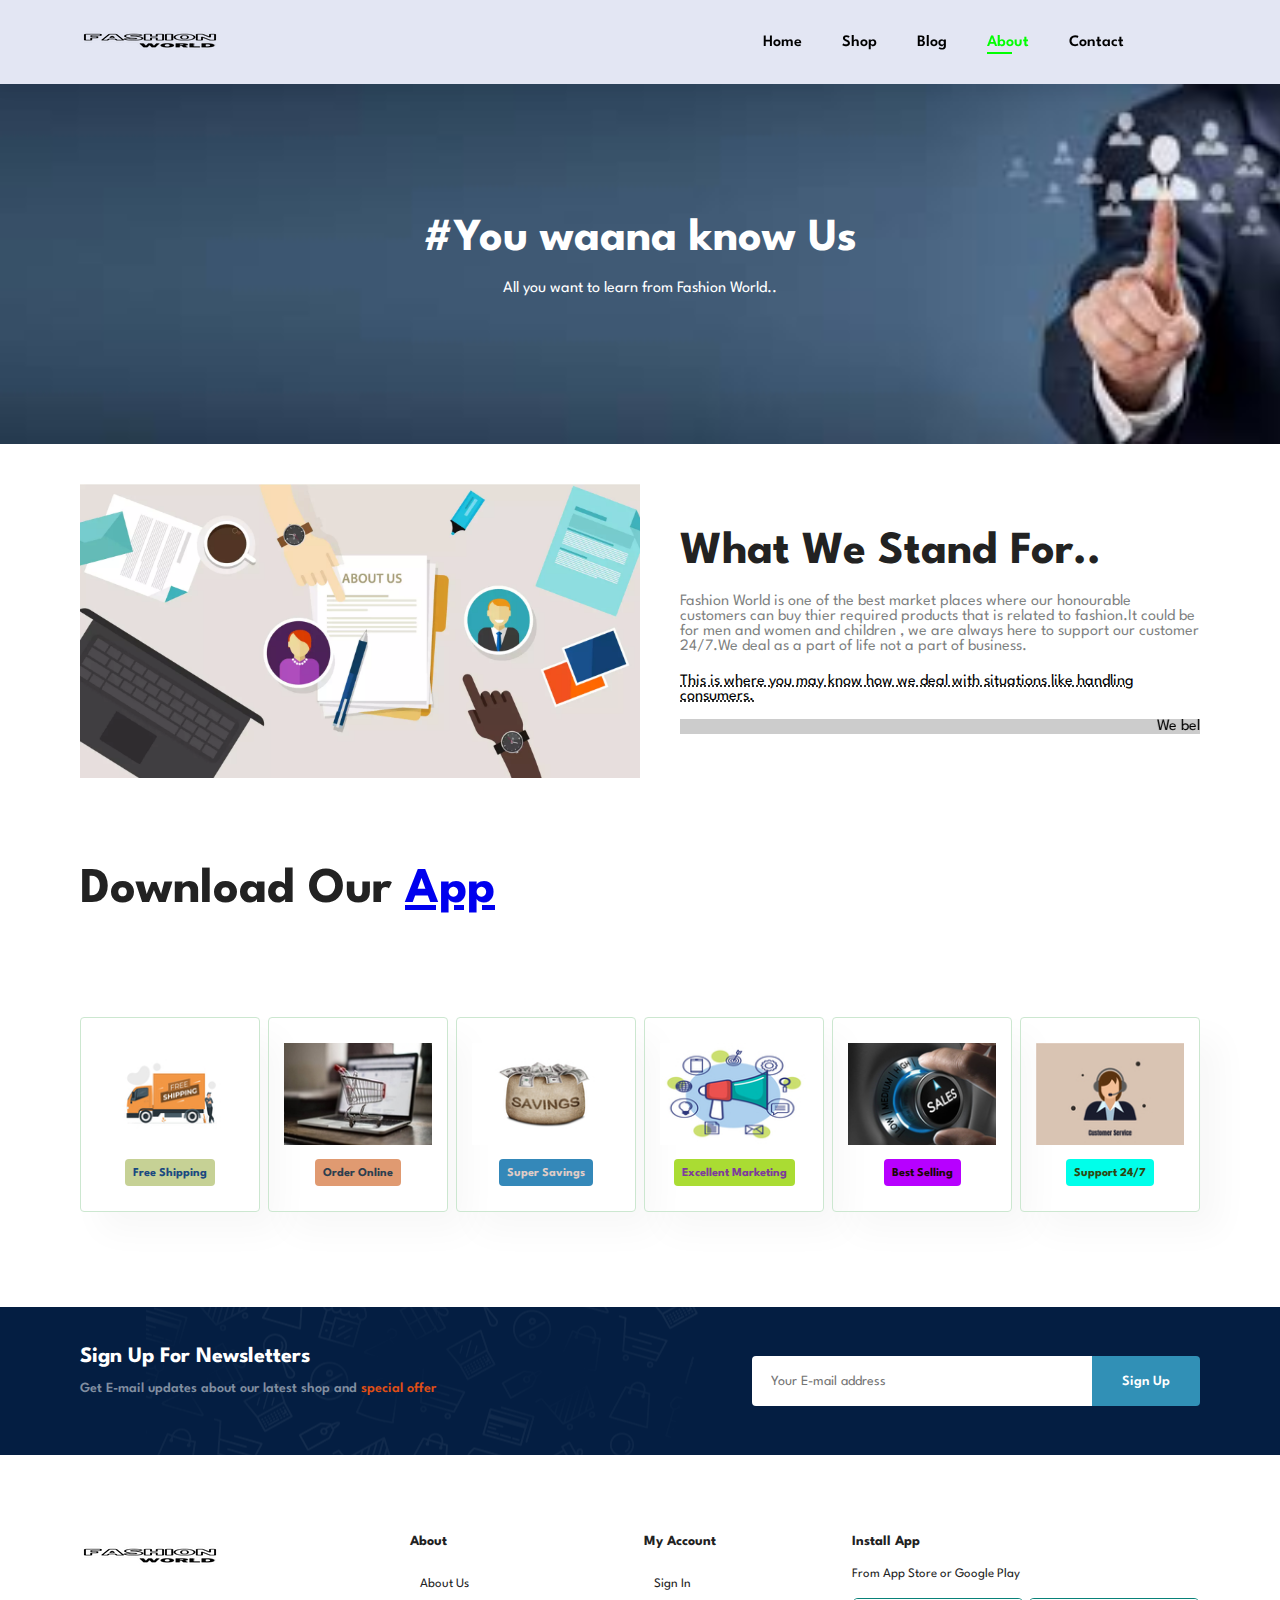
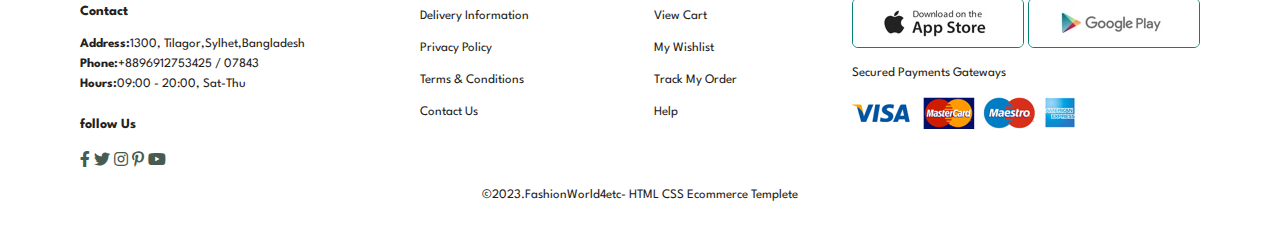
==== about.html @ aa4e875e "full website done" ====
<!DOCTYPE html>
<html lang="en">

    <head>
        <meta charset="UTF-8">
        <meta http-equiv="X-UA-Compatible" content="IE=edge">
        <meta name="viewport" content="width=device-width, initial-scale=1.0">
        <title>Ecommerce</title>
        <!-- <link rel="stylesheet" href="https://use.fontawesome.com/releases/v5.15.4/css/all.css" /> -->

        <link rel="stylesheet" href="https://pro.fontawesome.com/releases/v5.10.0/css/all.css" />

        <link rel="stylesheet" href="style.css">
    </head>

    <body class="body1">

        <section id="header">
            <a herf="#"> <img src="img/logo.png" class="logo" alt=""> </a>
            <div>
                <ul id="navbar">
                    <li><a href="index.html">Home</a></li>
                    <li><a href="shop.html">Shop</a></li>
                    <li><a href="blog.html">Blog</a></li>
                    <li><a class="active" href="about.html">About</a></li>
                    <li><a href="contact.html">Contact</a></li>
                    <li><a href="cart.html"><i class="far fa-shopping-bag"></i></a></li>
                </ul>
            </div>
        
        </section>

        <section id="page-header" class="about-header">
          <h2>#You waana know Us</h2>
          <p>All you want to learn from Fashion World..</p>
          
        </section>
        
        <section id="about-head" class="section-p1">
            <img src="img/about/a6.webp" alt="">
            <div>
                <h2>What We Stand For..</h2>
                <p>
                    Fashion World is one of the best market places where our 
                    honourable customers can buy thier required products that 
                    is related to fashion.It could be for men and women and children
                    , we are always here to support our customer 24/7.We deal as a part 
                    of life not a part of business.
                </p>

                <abbr title="">This is where you may know how we deal with 
                    situations like handling consumers.
                </abbr>

                <br><br>

                <marquee bgcolor="#ccc" loop="'-1" scrollamount="5" width="100%">We believe in ourselves that we try our level best 
                    to provide the best services to our valued customers.
                </marquee>
            </div>
        </section>

        <section id="about-app" class="section-p1">
            <h1>Download Our <a href="https://play.google.com/store/search?q=daraz&c=apps&hl=en&gl=US">App</a></h1>

        </section>

        <section id="feature" class="section-p1">
            <div class="fe-box">
                <img src="img/features/f1.jpg" alt="">
                <h6>Free Shipping</h6>
            </div>
            <div class="fe-box">
                <img src="img/features/f2.jpg" alt="">
                <h6>Order Online</h6>
            </div>
            <div class="fe-box">
                <img src="img/features/f3.jpg" alt="">
                <h6>Super Savings</h6>
            </div>
            <div class="fe-box">
                <img src="img/features/f4.jpg" alt="">
                <h6>Excellent Marketing</h6>
            </div>
            <div class="fe-box">
                <img src="img/features/F5.jpg" alt="">
                <h6>Best Selling</h6>
            </div>
            <div class="fe-box">
                <img src="img/features/f6.jpg" alt="">
                <h6>Support 24/7</h6>
            </div>
        </section>
        <section id="newsletter" class="section-p1 section-m1">
            <div class="newstext">
                <h4>Sign Up For Newsletters</h4>
                <p>Get E-mail updates about our latest shop and <span>special offer</span></p>
             </div>
             <div class="form">
                <input type="text" placeholder="Your E-mail address ">
                <button class="normal">Sign Up</button>
             </div>
        </section>

        <footer class="section-p1">
            <div class="col">
                <img class="logo" src="img/logo.png" alt="">
                <h4>Contact</h4>
                <p><strong>Address:</strong>1300, Tilagor,Sylhet,Bangladesh</p>
                <p><strong>Phone:</strong>+8896912753425 / 07843</p> 
                <p><strong>Hours:</strong>09:00 - 20:00, Sat-Thu</p>
                <div class="follow">
                    <h4>follow Us</h4>
                    <div class="icon">
                        <i class="fab fa-facebook-f"></i>
                        <i class="fab fa-twitter"></i>
                        <i class="fab fa-instagram"></i>
                        <i class="fab fa-pinterest-p"></i>
                        <i class="fab fa-youtube"></i>
                    </div>
                </div>

            </div>
            <div class="col">
                <h4>About</h4>
                <a href="#">About Us</a>
                <a href="#">Delivery Information</a>
                <a href="#">Privacy Policy</a>
                <a href="#">Terms & Conditions</a>
                <a href="#">Contact Us</a>

            </div>
            <div class="col">
                <h4>My Account</h4>
                <a href="#">Sign In</a>
                <a href="#">View Cart</a>
                <a href="#">My Wishlist</a>
                <a href="#">Track My Order</a>
                <a href="#">Help</a>

            </div>
            <div class="col install">
                <h4>Install App</h4>
                <p>From App Store or Google Play</p>
            <div class="row">
                <img src="img/pay/app.jpg" alt="">
                <img src="img/pay/play.jpg" alt="">
            </div>
            <p>Secured Payments Gateways</p>    
            <img src="img/pay/pay.png">
            </div>

            <div class="copyright">
                <p>©2023.FashionWorld4etc- HTML CSS Ecommerce Templete</p>
            </div>
        </footer>

        <script src="script.js"></script>
    </body>

</html>
---- style.css ----
@import url("https://fonts.googleapis.com/css2?family=Spartan:wght@100;200;300;400;500;600;700;800;900&display=swap");
* {
  margin: 0;
  padding: 0;
  box-sizing: border-box;
  font-family: "Spartan", sans-serif;
}

html {
  scroll-behavior: smooth;
}

/* Global Styles */

h1 {
  font-size: 50px;
  line-height: 64px;
  color: #222;
}

h2 {
  font-size: 46px;
  line-height: 54px;
  color: #222;
}

h4 {
  font-size: 20px;
  color: #222;
}
h6 {
  font-weight: 700;
  font-size: 12px;
}
p {
  font-size: 16px;
  color: #36423d;
  margin: 15px 0 20px 0;
}
.section-p1 {
  padding: 40px 80px;
}
.section-m1 {
  margin: 40px 0;
}

button.normal{
  font-size: 14px;
  font-weight: 600;
  padding: 15px 30px;
  color: #000;
  background-color: #fff;
  border-radius: 4px;
  cursor: pointer;
  border: none;
  outline: none;
  transition: 0.2s;
}
button.white{
  font-size: 13px;
  font-weight: 600;
  padding: 11px 18px;
  color: #fff;
  background-color: transparent;
  cursor: pointer;
  border: 1px solid #fff;
  outline: none;
  transition: 0.2s;
}
body {
  width: 100%;
}
#header{
  display: flex;
  align-items: center;
  justify-content: space-between;
  padding: 20px 80px;
  background-color: #e3e6f3;
  box-shadow: 0 5px 15px rgba(0, 0, 0, 0.06);
  z-index: 999;
  position: sticky;
  top: 0;
  left: 0;
}
#navbar{
  display: flex;
  align-items: center;
  justify-content: center;

}
#navbar li{
  list-style: none;
  padding: 0 20px;
  position: relative;
}
#navbar li a{
  text-decoration: none;
  font-size: 16px;
  font-weight: 600;
  color: black;
  transition: 0.3s ease;
}
#navbar li a:hover,
#navbar li a.active{
  color: rgb(0, 255, 0);
}
#navbar li a.active::after,
#navbar li a:hover::after{
  content: "";
  width: 30%;
  height: 2px;
  background: rgb(0, 255, 0);
  position: absolute;
  bottom: -4px;
  left: 20px;
}
#hero{
  background-image: url("img/hero4.jpg");
  height: 90vh;
  width: 100%;
  background-size: cover;
  background-position: top 25% right 0;
  padding: 0 80px;
  display: flex;
  flex-direction: column;
  align-items: flex-start;
  justify-content: center;
}
#hero h4{
  padding-bottom: 15px;
}
#hero h1{
  color: #da350b;
}
#hero button{
  background-image: url("img/button.png");
  background-color: transparent;
  color: #da350b;
  border: 0;
  padding: 14px 80px 14px 65px;
  background-repeat: no-repeat;
  cursor: pointer;
  font-weight: 700; 
  font-size: 15px;
}
#feature{
  display: flex;
  align-items: center;
  justify-content: space-between;
  flex-wrap: wrap;
}
#feature .fe-box{
  width: 180px;
  text-align: center;
  padding: 25px 15px;
  box-shadow: 20px 20px 34px rgba(0, 0, 0, 0.03);
  border: 1px solid #cce7d0 ;
  border-radius: 4px;
  margin: 15px 0;
}
#feature .fe-box:hover{
  box-shadow: 10px 10px 54px rgba(70, 62, 221, 0.1);
}
#feature .fe-box img{
  width: 100%;
  margin-bottom: 10px;
}
#feature .fe-box h6{
  display: inline-block;
  padding: 9px 8px 6px 8px;
  line-height: 1;
  border-radius: 4px;
  color: rgb(26, 73, 128);
  background-color: #c6d195;
}

#feature .fe-box:nth-child(2) h6{
  background-color: rgb(224, 154, 113);
  color: #2d3e4e;
}
#feature .fe-box:nth-child(3) h6{
  background-color: rgb(52, 136, 185);
  color: #dfccc7;
}
#feature .fe-box:nth-child(4) h6{
  background-color: rgba(160, 216, 28, 0.897);
  color: #7d3c9b;
}
#feature .fe-box:nth-child(5) h6{
  background-color: rgb(183, 0, 255);
  color: #1b0707;
}
#feature .fe-box:nth-child(6) h6{
  background-color: rgb(0, 255, 234);
  color: #2e4710;
}

#product1{
  text-align: center;
}
#product1 .pro-container{
  display: flex;
  flex-wrap: wrap;
  justify-content: space-between;
  padding: 20px;
}
#product1 .pro{
  width: 23%;
  min-width: 250px;
  padding: 10px 12px;
  border: 1px solid #cce7d0;
  border-radius: 25px;
  cursor: pointer;
  box-shadow: 20px 20px 30px rgba(0, 0, 0, 0.02);
  margin: 15px 0;
  transition: 0.2s ease;
  position: relative;
}

#product1 .pro:hover{
  box-shadow: 20px 20px 30px rgba(0, 0, 0, 0.06);
}

#product1 .pro img{
  width: 100%;
  border-radius: 20px;
}

#product1 .pro .des{
  text-align: start;
  padding: 10px 0;
}

#product1 .pro .des span{
  color: #6e6839;
  font-size: 12px;
}

#product1 .pro .des h5{
  padding-top: 7px;
  color: #1a1a1a;
  font-size: 14px;
}

#product1 .pro .des i{
  font-size: 12px;
  color: rgba(243,181,25);

}
#product1 .pro .des h4{
  padding-top: 7px;
  font-size: 15px;
  font-weight: 700;
  color: #06f329;
}

#product1 .pro .cart{
  width: 40px;
  height: 40px;
  line-height: 40px;
  border-radius: 50px;
  background-color: #e3e6f3;
  font-weight: 500;
  color: #03814b;
  border: 1px solid #014528;
  position: absolute;
  bottom: 20px;
  right: 10px;
}

#banner{
  display: flex;
  flex-direction: column;
  justify-content: center;
  align-items: center;
  text-align: center;
  background-image: url("img/banner/b2.jpg");
  width: 100%;
  height: 40vh;
  background-size: cover;
  background-position: center;
}
#banner h4{
  color: #edf3ee;
  font-size: 16px;
}
#banner h2{
  color: #e2e5e3;
  font-size: 20px;
  padding: 10px 0;
}
#banner h2 span{
  color: #ff2020;
}
#banner button:hover{
  background-color: #bfc3c5;
  color: #81f8f8;
}

#sm-banner{
  display: flex;
  justify-content: space-between;
  flex-wrap: wrap;
}

#sm-banner .banner-box{
  display: flex;
  flex-direction: column;
  justify-content: center;
  align-items: flex-start;
  background-image: url("img/banner/b17.jpg");
  min-width: 550px;
  height: 50vh;
  background-size: cover;
  background-position: center;
  padding: 30px;
}
#sm-banner .banner-box2{
  background-image: url("img/banner/b10.jpg");
}

#sm-banner h4{
  color: #fff;
  font-size: 20px;
  font-weight: 300;
}
#sm-banner h2{
  columns: #fff;
  font-size: 28px;
  font-weight: 800;
}
#sm-banner h2{
  columns: #fff;
  font-size: 14px;
  font-weight: 500;
  padding-bottom: 15px;
}

#sm-banner .banner-box:hover button{
  background-color: #03814b;
  border: 1px solid #03814b;
}


#banner3{
  display: flex;
  justify-content: space-between;
  padding: 0 80px;

}


#banner3 .banner-box{
  display: flex;
  flex-direction: column;
  justify-content: center;
  align-items: flex-start;
  background-image: url("img/banner/b7.jpg");
  min-width: 30%;
  height: 30vh;  
  background-size: cover;
  background-position: center;
  padding: 20px;
  margin-bottom: 20px;
}

#banner3 .banner-box2{
  background-image: url("img/banner/b4.jpg");
}

#banner3 .banner-box3{
  background-image: url("img/banner/b18.jpg");
}
#banner3 h2{
  color: #1a1a1a;
  font-weight: 900;
  font-size: 15px;
}

#banner3 h3{
  color: #dbcfcf;
  font-weight: 900;
  font-size: 15px;
}

#newsletter{
  display: flex;
  justify-content: space-between;
  flex-wrap: wrap;
  align-items: center;
  background-image: url("img/banner/b14.png");
  background-repeat: no-repeat;
  background-position: 20% 30%;
  background-color: #041e42;
}
#newsletter h4{
   font-size: 22px;
   font-weight: 700;
   color: #ffffff;
}
#newsletter p{
  font-size: 14px;
  font-weight: 600;
  color: #818ea0;
}
#newsletter p span{
  color: #e04f15;
}

#newsletter .form{
  display: flex;
  width: 40%;
}

#newsletter input{
  height: 3.125rem;
  padding: 0 1.25em;
  font-size: 14px;
  width: 100%;
  border: 1px solid transparent;
  border-radius: 4px;
  outline: none;
  border-top-right-radius: 0%;
  border-bottom-right-radius: 0%;

   
}
#newsletter button{
  background-color: #3190b6;
  color: #fff;
  white-space: nowrap;
  border-top-left-radius: 0%;
  border-bottom-left-radius: 0%;

}

footer {
  display: flex;
  flex-wrap: wrap;
  justify-content: space-between;
} 

footer .col{
  display: flex;
 flex-direction: column;
  align-items: flex-start;
  margin-bottom: 20px;
} 

footer .logo{
  margin-bottom: 30px;
}

footer h4{
  font-size: 14px;
  padding-bottom: 20px;
}

footer p{
  font-size: 13px;
  color: #222;
  margin: 0 0 8px 0;
}

footer a{
  font-size: 13px;
  text-decoration: none;
  color: #222;
  margin:10px;
  
}

footer .follow{
  margin-top: 20px;
}

footer .follow  {
  color: #465b52;
  padding-right: 4px;
  cursor: pointer;
}

footer .install .row img{
  border: 1px solid #088178;
  border-radius: 6px;
}

footer .install img{
  margin: 10px 0 15px 0;
}

footer .follow i:hover,
footer a:hover{
  color: #088178;
}

footer .copyright{
  width: 100%;
  text-align: center;
}

/*Shop Page */

#page-header{
  background-image: url("img/banner/b1.jpg");
  width: 100%;
  height: 40vh;
  background-size: cover;
  display: flex;
  justify-content: center;
  text-align: center;
  flex-direction: column;
  padding: 14px;
}

#page-header h2{
  color: #fff;
}
#page-header p{
  color: #fff;
}

#pagination{
text-align: center;
}
#pagination a{
text-decoration: none;
background-color: #3dca8d;
padding: 15px 20px;
border-radius: 4px;
color: #fff;
font-weight: 600;
}

#pagination a i{
  font-size: 16px;
  font-weight: 600;
}

/* Single Product */

#prodetails{
  display: flex;
  margin-top: 20px;
}
#prodetails .single-pro-image{
  width: 40%;
  margin-right: 50px;
}
.small-img-group{
  display: flex;
  justify-content: space-between;
}

.small-img-col{
  flex-basis: 24%;
  cursor: pointer;
}

#prodetails .single-por-details{
  width: 50%;
  padding-top: 30px;
}

#prodetails .single-por-details h4{
  padding: 40px 0 20px 0;
}

#prodetails .single-por-details h2{
 font-size: 26px;
}

#prodetails .single-por-details select{
  display: block;
  padding: 5px 10px;
  margin-bottom: 10px;
}

#prodetails .single-por-details input{
  width: 50px;
  height: 47px;
  padding-left: 10px;
  font-size: 16px;
  margin-right: 10px ;

}
#prodetails .single-por-details input:focus{
  outline: none;
}

#prodetails .single-por-details button{
background:#54c7c1;
color: white;
}
#prodetails .single-por-details span{
  line-height: 25px;
}

#roduct1 .section-p1 h2, p{
  color: #01050585;
}



/*Blog Page*/
#page-header.blog-header{
  background-image: url("img/banner/b19.jpg");
}

#blog{
  padding: 150px 150px 0 150px;
}

#blog .blog-box{
  display: flex;
  align-items: center;
  width: 100%;
  position: relative;
  padding-bottom: 90px;
}

#blog .blog-img{
  width: 50%;
  margin-right: 40px;
}

#blog img{
  width:100%;
  height: 300px;
  object-fit: cover;
}

#blog .blog-details{
  width: 50%;
}

#blog .blog-details a{
  text-decoration: none;
  font-size: 11px;
  color: #000;
  font-weight: 700;
  position: relative;
}


#blog .blog-details a::after{
  content: "";
 width: 50px;
 height: 1px;
 background-color: #000;
 position: absolute;
 top: 4px;
  right: -60px;
}

#blog .blog-details a:hover{
  color:#088178;
}
#blog .blog-details a:hover::after{
  background-color:#088178;
}


#blog .blog-box h1{
  position: absolute;
  top:-40px;
  left:0;
  font-size: 70px;
  font-weight: 700;
  color:#a9b6ab;
  z-index: -9;
}



/* About page */

#page-header.about-header{
  background-image: url("img/about/banner.jfif");
}

#about-head {
  display: flex;
  align-items: center;
}

#about-head img{
  width: 50%;
  height: auto;
}

#about-head div{
  padding-left: 40px;
}






/* Contact Page */

#page-header.contact-header{
  background-image: url("img/banner/b21.png");
}

#contact-details {
  display: flex;
  align-items: center;
  justify-content: space-between;
}
#contact-details .details{
  width: 40%;
}
#contact-details .details span,
#form-details form span{
  font-size: 12px;
}
#contact-details .details h2,
#form-details form h2{
  font-size: 26px;
  line-height: 35px;
  padding: 20px 0;
}
#contact-details .details h3{
  font-size: 16px;
  padding-bottom: 15px;
}
#contact-details .details li{
  list-style: none;
  display: flex;
  padding: 10px 0;
}
#contact-details .details li i{
 font-size: 14px;
 padding-right: 22px;
}
#contact-details .details li p{
 margin: 0;
 font-size: 14px;
}
#contact-details .map{
  width: 55%;
  height: 400px;
 }
 #contact-details .map iframe{
  width: 100%;
  height: 100%;
 }

#form-details{
display: flex;
justify-content: space-between;
margin: 30px;
padding: 80px;
border: 1px solid #e1e1e1;
}

#form-details form{
  width: 65%;
  display: flex;
  flex-direction: column;
  align-items: flex-start;
}

#form-details form input,
#form-details form textarea{
  width: 100%;
  padding: 12px 15px;
  outline: none;
  margin-bottom: 20px;
  border: 1px solid #e1e1e1;
}

#form-details form button{
  background-color: #088178;
  color: #fff;
}
#form-details img {
  border-radius: 50%;
}
#form-details .people div{
  padding: 25px;
  display: flex;
  align-items: flex-start;
}
#form-details .people div img{
  width: 65px;
  height: 65px;
  object-fit: cover;
  margin-right: 15px;
}
#form-details .people div p{
  margin: 0;
  font-size: 13px;
  line-height: 25px;
}

#form-details .people div p span{
  display: block;
  font-size: 17px;
  font-weight: 600;
  color:#000;
}






/*  Cart Page  */

#cart table{
  width: 100%;
  border-collapse: collapse;
  table-layout: fixed;
  white-space: nowrap;
}
#cart img{
  width: 70px;
}

#cart table td:nth-child(1){
  width: 100px;
  text-align: center;
}
#cart table td:nth-child(2){
  width: 150px;
  text-align: center;
}
#cart table td:nth-child(3){
  width: 250px;
  text-align: center;
}
#cart table td:nth-child(4),
#cart table td:nth-child(5),
#cart table td:nth-child(6){
  width: 150px;
  text-align: center;
}
#cart table td:nth-child(5) input{
width: 70px;
padding: 10px 5px 10px 15px;
}

#cart table thead{
  border: 1px solid #e2e9e1;
  border-left: none;
  border-right: none;
}

#cart table thead td {
  font-weight: 700;
  text-transform: uppercase;
  font-size: 13px;
  padding: 18px 0;
}

#cart table tbody tr td{
  padding-top: 15px;
}

#cart table tbody td{
  font-size: 13px;
}

#cart-add{
  display: flex;
  flex-wrap: wrap;
  justify-content: space-between;
}

#coupon {
  width: 50%;
  margin-bottom: 30px;
}

#coupon h3,
#Subtotal h3{
  padding-bottom: 15px;
}

#coupon input{
  padding: 10px 20px;
  outline: none;
  width: 60%;
  border: 1px solid #e2e9e1;
}

#coupon button,
#Subtotal button {
  background-color: #088178;
  color: #fff;
  padding: 12px 20px;
}

#Subtotal{
  width: 50%;
  margin-bottom: 30px;
  border: 1px solid #e2e9e1; 
  padding: 30px;
}

#Subtotal table{
  border-collapse: collapse;
  width: 100%;
  margin-bottom: 20px;
}

#Subtotal table td{
  width: 50%;
border: 1px solid #e2e9e1;
padding: 10px;
font-size: 13px;
}
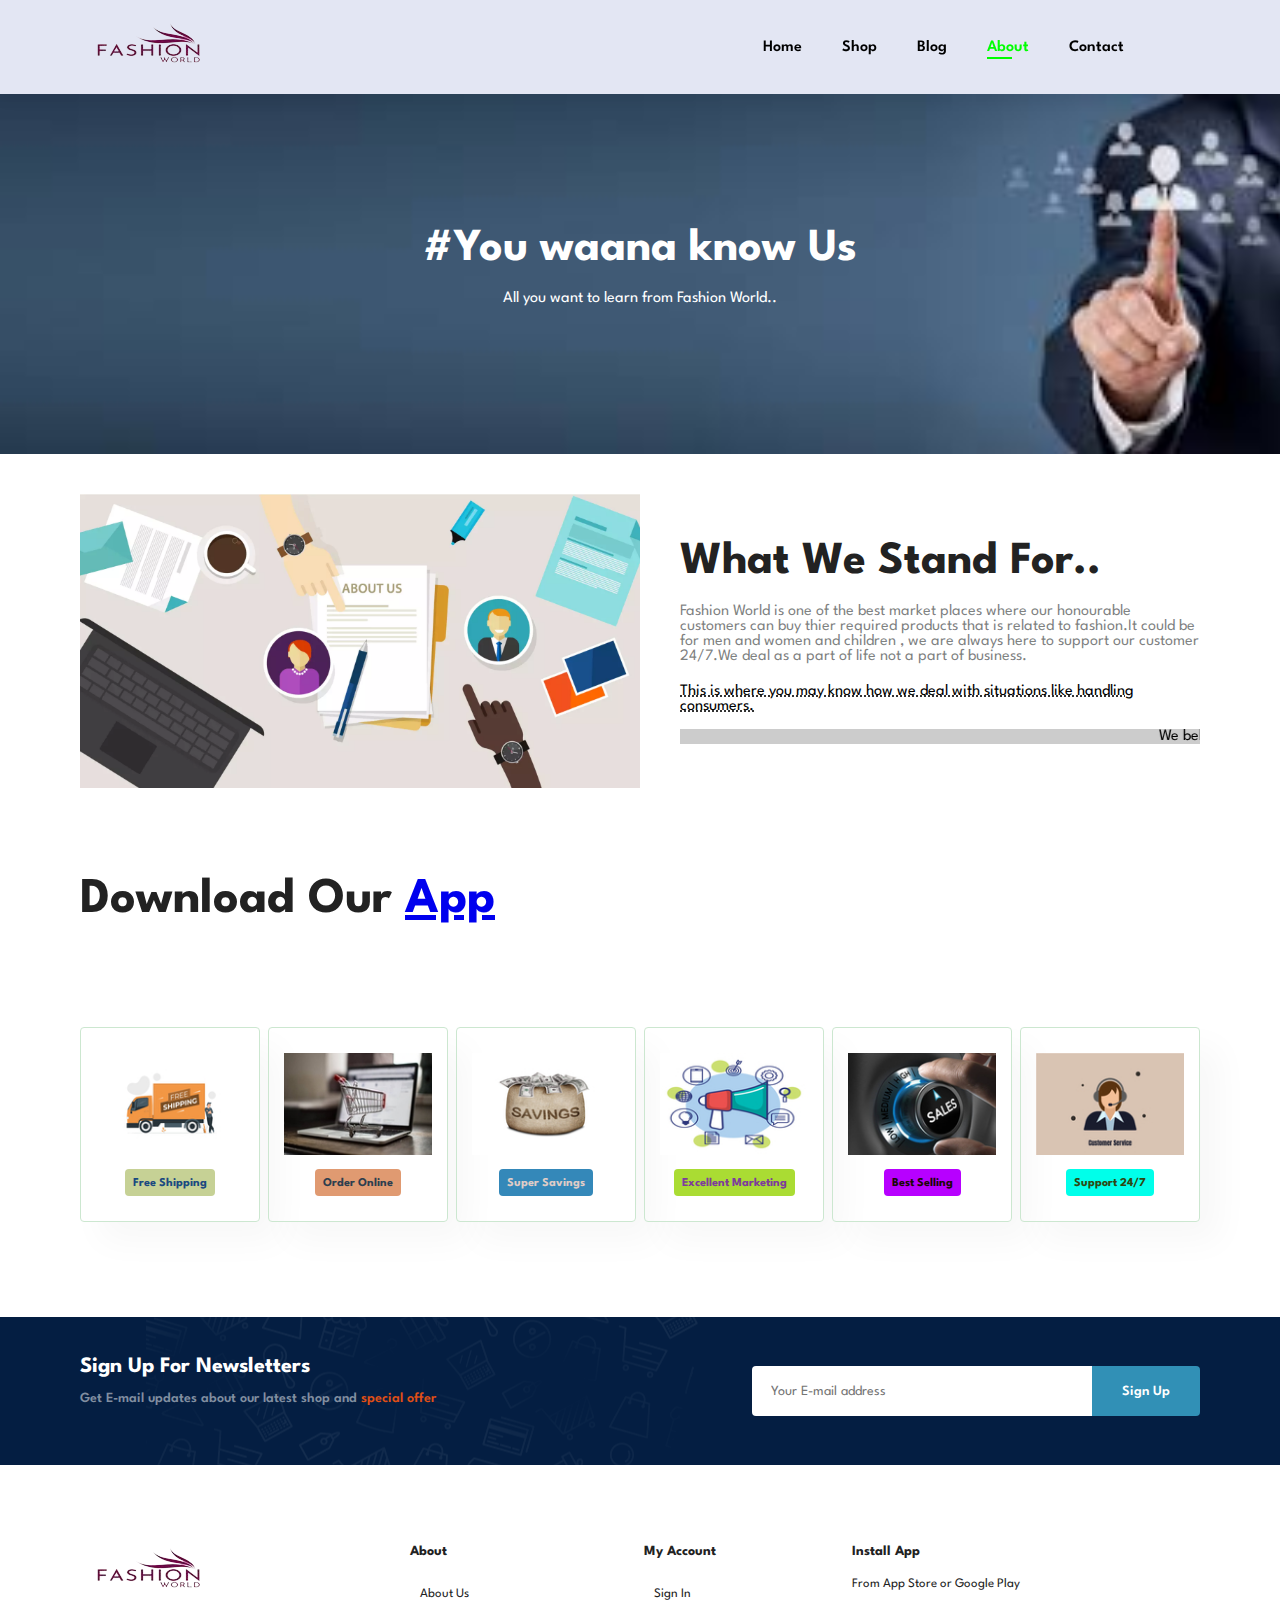
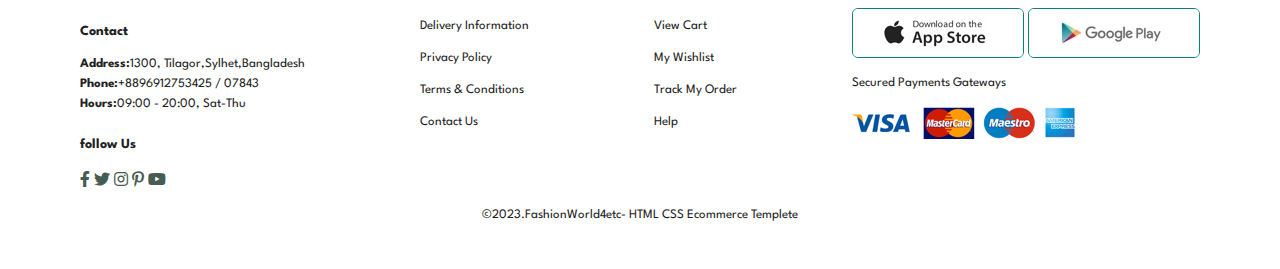
==== commit a88e4563: "Added sing in" ====
--- a/about.html
+++ b/about.html
@@ -5,7 +5,7 @@
         <meta charset="UTF-8">
         <meta http-equiv="X-UA-Compatible" content="IE=edge">
         <meta name="viewport" content="width=device-width, initial-scale=1.0">
-        <title>Ecommerce</title>
+        <title>FashionWorld</title>
         <!-- <link rel="stylesheet" href="https://use.fontawesome.com/releases/v5.15.4/css/all.css" /> -->
 
         <link rel="stylesheet" href="https://pro.fontawesome.com/releases/v5.10.0/css/all.css" />
@@ -123,17 +123,17 @@
             </div>
             <div class="col">
                 <h4>About</h4>
-                <a href="#">About Us</a>
+                <a href="about.html">About Us</a>
                 <a href="#">Delivery Information</a>
                 <a href="#">Privacy Policy</a>
                 <a href="#">Terms & Conditions</a>
-                <a href="#">Contact Us</a>
+                <a href="contact.html">Contact Us</a>
 
             </div>
             <div class="col">
                 <h4>My Account</h4>
-                <a href="#">Sign In</a>
-                <a href="#">View Cart</a>
+                <a href="signin.html">Sign In</a>
+                <a href="cart.html">View Cart</a>
                 <a href="#">My Wishlist</a>
                 <a href="#">Track My Order</a>
                 <a href="#">Help</a>
--- a/style.css
+++ b/style.css
@@ -70,6 +70,7 @@
 body {
   width: 100%;
 }
+
 #header{
   display: flex;
   align-items: center;
@@ -82,6 +83,7 @@
   top: 0;
   left: 0;
 }
+
 #navbar{
   display: flex;
   align-items: center;
@@ -123,8 +125,8 @@
   padding: 0 80px;
   display: flex;
   flex-direction: column;
-  align-items: flex-start;
-  justify-content: center;
+  align-items: flex-end;
+  justify-content:center;
 }
 #hero h4{
   padding-bottom: 15px;
@@ -912,4 +914,6 @@
 border: 1px solid #e2e9e1;
 padding: 10px;
 font-size: 13px;
-}+}
+
+
